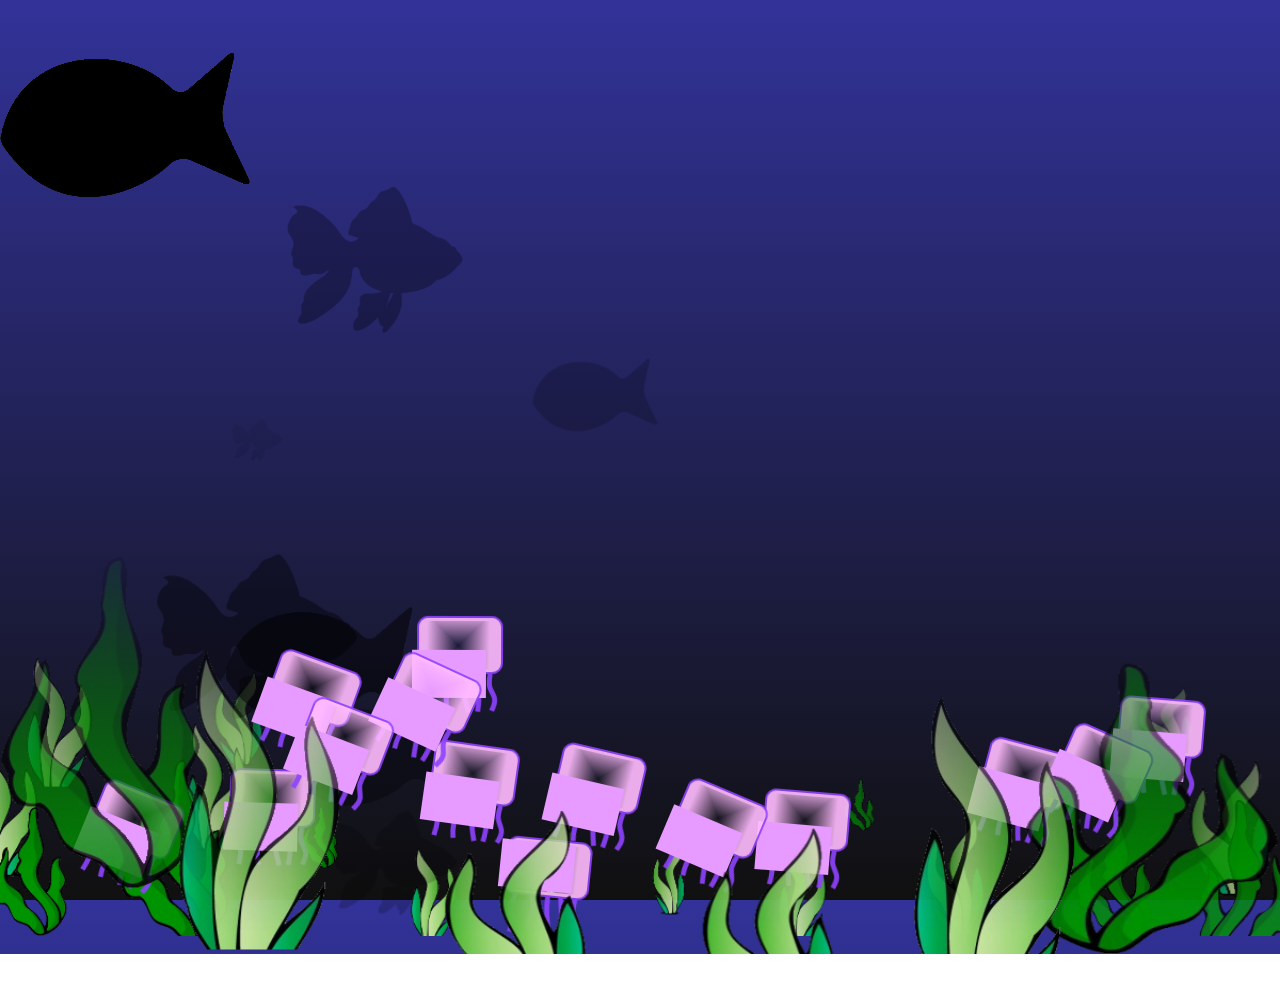
==== index.html @ 2b4f2161 "heheha!!!" ====
<!--


/*
 *
 * Copyright 2015 Google Inc.
 *
 * Licensed under the Apache License, Version 2.0 (the "License");
 * you may not use this file except in compliance with the License.
 * You may obtain a copy of the License at
 *
 *     http://www.apache.org/licenses/LICENSE-2.0
 *
 * Unless required by applicable law or agreed to in writing, software
 * distributed under the License is distributed on an "AS IS" BASIS,
 * WITHOUT WARRANTIES OR CONDITIONS OF ANY KIND, either express or implied.
 * See the License for the specific language governing permissions and
 * limitations under the License.
 */

-->

<!DOCTYPE html>
<html>
<head>


<div class='back'>
  <img src="seaweed1.png"></img>
</div>

<div class='front'>
  <img src="seaweed2.png"></img>
</div>

<div id="king" onclick="clickMe()" class='jell'>
  <div class='innerKingText'></div>
  <img src="jellyy.png">
  <div class='snoozeKing'>
    <img src="hs.jpg"></img>
  </div>
</div>

<div class='jell'><div class='innerText'></div><img src="jellyy.png"><div class='snooze'><img src="hs.jpg"></img></div></div>
<div class='jell'><div class='innerText'></div><img src="jellyy.png"><div class='snooze'><img src="hs.jpg"></img></div></div>
<div class='jell'><div class='innerText'></div><img src="jellyy.png"><div class='snooze'><img src="hs.jpg"></img></div></div>
<div class='jell'><div class='innerText'></div><img src="jellyy.png"><div class='snooze'><img src="hs.jpg"></img></div></div>
<div class='jell'><div class='innerText'></div><img src="jellyy.png"><div class='snooze'><img src="hs.jpg"></img></div></div>
<div class='jell'><div class='innerText'></div><img src="jellyy.png"><div class='snooze'><img src="hs.jpg"></img></div></div>
<div class='jell'><div class='innerText'></div><img src="jellyy.png"><div class='snooze'><img src="hs.jpg"></img></div></div>
<div class='jell'><div class='innerText'></div><img src="jellyy.png"><div class='snooze'><img src="hs.jpg"></img></div></div>
<div class='jell'><div class='innerText'></div><img src="jellyy.png"><div class='snooze'><img src="hs.jpg"></img></div></div>
<div class='jell'><div class='innerText'></div><img src="jellyy.png"><div class='snooze'><img src="hs.jpg"></img></div></div>
<div class='jell'><div class='innerText'></div><img src="jellyy.png"><div class='snooze'><img src="hs.jpg"></img></div></div>
<div class='jell'><div class='innerText'></div><img src="jellyy.png"><div class='snooze'><img src="hs.jpg"></img></div></div>
<div class='jell'><div class='innerText'></div><img src="jellyy.png"><div class='snooze'><img src="hs.jpg"></img></div></div>






<div id="clouds">
    <div class="cloud x1"></div>
    <div class="cloud x2"></div>
    <div class="cloud x3"></div>
    <div class="cloud x4"></div>
    <div class="cloud x5"></div>
</div>

<div id="fclouds">
    <div class="fcloud x11"></div>
    <div class="fcloud x12"></div>
    <div class="fcloud x13"></div>
    <div class="fcloud x14"></div>
    <div class="fcloud x15"></div>
</div>


<div id="loader-wrapper">
            <div id="loader"></div>

            <div class="loader-section section-left"></div>
            <div class="loader-section section-right"></div>

        </div>


<link rel="stylesheet" type="text/css" href="looks.css">
<script type="text/javascript" src="jquery-3.0.0.min.js"></script>
<script type="text/javascript" src="jquery-css-transform.js"></script>
<script type="text/javascript" src="jquery-animate-css-rotate-scale.js"></script>    
<script type="text/javascript" src="jquery.easing.1.3.js"></script>






  <title>Jelly Friends</title>
  <!-- JavaScript specific to this application that is not related to API
     calls
  <script src="//ajax.googleapis.com/ajax/libs/jquery/2.1.4/jquery.min.js" ></script>-->
  <meta name="google-signin-client_id" content="939186601674-desadjogrvrjqji1s49ai0od56hk9apq.apps.googleusercontent.com"></meta>
</head>
<body>
  <div id="gConnect">
    <div id="signin-button"></div>
  </div>
  <div id="authOps" style="display:none">
    <button id="signOut" onclick="auth2.signOut()">Sign Out</button>

    <div id="profile"></div>

    <div id="visiblePeople"></div>

    <pre id="authResult"></pre>

  </div>
  <div id="loaderror">
    This section will be hidden by jQuery. If you can see this message, you
    may be viewing the file rather than running a web server.<br />
    The sample must be run from http or https. See instructions at
    <a href="https://developers.google.com/+/quickstart/javascript">
    https://developers.google.com/+/quickstart/javascript</a>.
  </div>
<script type="text/javascript">
var auth2 = {};
var helper = (function() {
  return {
    /**
     * Hides the sign in button and starts the post-authorization operations.
     *
     * @param {Object} authResult An Object which contains the access token and
     *   other authentication information.
     */
    onSignInCallback: function(authResult) {
      if (authResult.isSignedIn.get()) {
        $('#authOps').show('slow');
        $('#gConnect').hide();
        helper.profile();
        helper.people();
      } else {
          if (authResult['error'] || authResult.currentUser.get().getAuthResponse() == null) {
            // There was an error, which means the user is not signed in.
            // As an example, you can handle by writing to the console:
            console.log('There was an error: ' + authResult['error']);
          }
          $('#authOps').hide('slow');
          $('#gConnect').show();
      }
    },

    /**
     * Gets and renders the list of people visible to this app.
     */
    people: function() {
      gapi.client.plus.people.list({
        'userId': 'me',
        'collection': 'visible'
      }).then(function(res) {
        var people = res.result;

        

        $(".snooze img").each(function(index, jell) {
          if (index < 10) {
            $(jell).attr("src", people.items[index].image.url);
            }
        });

        $(".innerText").each(function(index, txt) {
          if (index < 10) {
            $(txt).append(people.items[index].name.givenName);
            }
        });
      });
    },

    /**

    
     * Gets and renders the currently signed in user's profile data.
     */
    profile: function(){
      gapi.client.plus.people.get({
        'userId': 'me'
      }).then(function(res) {
        var profile = res.result;

        $(".innerKingText").append("Jelly Master");
        //$(".snoozeKing img").attr("src", profile.image.url);

      }, function(err) {
        var error = err.result;
        $('#profile').empty();
        $('#profile').append(error.message);
      });
    }
  };
})();

/**
 * jQuery initialization
 */
$(document).ready(function() {
  $('#loaderror').hide();
  if ($('meta')[0].content == 'YOUR_CLIENT_ID') {
    alert('This sample requires your OAuth credentials (client ID) ' +
        'from the Google APIs console:\n' +
        '    https://code.google.com/apis/console/#:access\n\n' +
        'Find and replace YOUR_CLIENT_ID with your client ID.'
    );
  }
  animateDivStart();
});

/**
 * Handler for when the sign-in state changes.
 *
 * @param {boolean} isSignedIn The new signed in state.
 */
var updateSignIn = function() {
  console.log('update sign in state');
  if (auth2.isSignedIn.get()) {
    console.log('signed in');
    helper.onSignInCallback(gapi.auth2.getAuthInstance());
  }else{
    console.log('signed out');
    helper.onSignInCallback(gapi.auth2.getAuthInstance());
  }
}

/**
 * This method sets up the sign-in listener after the client library loads.
 */
function startApp() {
  gapi.load('auth2', function() {
    gapi.client.load('plus','v1').then(function() {
      gapi.signin2.render('signin-button', {
          scope: 'https://www.googleapis.com/auth/plus.login',
          fetch_basic_profile: false });
      gapi.auth2.init({fetch_basic_profile: false,
          scope:'https://www.googleapis.com/auth/plus.login'}).then(
            function (){
              auth2 = gapi.auth2.getAuthInstance();
              auth2.isSignedIn.listen(updateSignIn);
              auth2.then(updateSignIn);
            });
    });
  });
}
</script>
<script src="https://apis.google.com/js/client:platform.js?onload=startApp"></script>


<script>
var speed = [];
var h;
var w;
var x = [];
var y = [];
var t = [];
var newx = [];
var newy = [];
var time = [];
var numJellies = 35;
var jCount = 0;

    function clickMe() {
        var el = document.getElementById("sinker");
        el.innerHTML = "You found the king jelly!!!";
    }



function animateDiv(){

    for (i = 0; i < numJellies; i = i + 1) {
        time[i] = time[i] + 1;
        if (time[i] > 2) {
            if (x[i] > w - 100 || x[i] < 100 || y[i] > h - 100 || y[i] < 100) {
                t[i] = t[i] + .6;
            } else {
                if (Math.random() > .6) {
                    t[i] = t[i] + .3;
                } else {
                    t[i] = t[i] - .3;
                }
            }
        } else {
            t[i] = Math.PI*3/2 + Math.random()*.5;
        }
        newx[i] = x[i] + Math.floor (speed[i] * Math.cos( t[i] ));
        newy[i] = y[i] + Math.floor (speed[i] * Math.sin( t[i] ));
        x[i] = newx[i];
        y[i] = newy[i];
    }

    $('.jell').each(function(index, jell){
          
        $(jell).delay(index*20).animate({
            rotate: t[index]*180/Math.PI+90
        }, 200);

        $(jell).animate({
            left: newx[index],
            top: newy[index]
        }, 900, "easeInOutBack");
        
    });
    animateDiv();
};

function animateDivStart() {
    h = $(window).height() - 50;
    w = $(window).width() - 50;

    for (i = 0; i < numJellies; i = i + 1) {
        x[i] = Math.floor(w/12) + Math.floor(Math.random()*5/6*w) - 100;
        y[i] = h + 100;
        t[i] = 2*Math.random()*Math.PI;
        time[i] = 0;
        speed[i] = Math.random()*150+50;
    }
    $('body').addClass('loaded');
    animateDiv();
}
</script>

</body>
</html>
---- looks.css ----
div.jell{
width: 120px;
height:100px;
position:absolute;
left: calc(50% - 43px);
top: 120%;
z-index: 5;
user-select: none;
-moz-user-select: none;
-khtml-user-select: none;
-webkit-user-select: none;
-o-user-select: none;
font-family: yypp;
  color: #3CB371;
  font-size: 140%;
  text-align: center;
}

div.jell king{
width: 120px;
height:100px;
position:absolute;
left: calc(50% - 43px);
top: 120%;
z-index: 30;
user-select: none;
-moz-user-select: none;
-khtml-user-select: none;
-webkit-user-select: none;
-o-user-select: none;
font-family: yypp;
  color: #FFD700;
  font-size: 200%;
}

div.snooze img {
  position:fixed;
  top: 36px;
  left: 12px;
  height: 48px;
  width: 74px;
  z-index: 4;
}

div.snoozeKing img {
  position:fixed;
  top: 6px;
  left: 12px;
  height: 48px;
  width: 74px;
  z-index: 4;
}

div.back img {
  position:absolute;
  top: 54%;
  height: 50%;
  left: 0;
  width: 100%;
  z-index:0;
}

div.front img {
  position:absolute;
  top: 56%;
  height: 50%;
  left: 0;
  width: 100%;
  z-index:10;
}

@font-face {
  font-family: yypp;
  src: url(blow.ttf);
}

div.innerjell{
  top: 30%;
  width: 100px;
  height: 100px;
  position: absolute;
  z-index: 3;
}

html, body {
    height: 100%;
}

.wrapper {
	text-align: center;
}

.button {
	position: absolute;
}
body {
  background: -webkit-linear-gradient(top, #323299 0%, #101010 100%);
  background: -moz-linear-gradient(top, #323299 0%, #101010 100%);
	/*background-color: #28287a;*/
    background: -linear-gradient(top, #323299 0%, #101010 100%);
    overflow: hidden;
}

*{ margin: 0; padding: 0;}

.cloud {
  width: 250px; height: 250px;
  background-image:url("back.png");
  
  position: absolute; 
}

.fcloud {
  width: 250px; height: 250px;
  background-image:url("front.png");
  
  position: absolute; 
}

/*Time to animate*/
.x1 {
  -webkit-animation: moveclouds 14s linear infinite;
  -moz-animation: moveclouds 14s linear infinite;
  -o-animation: moveclouds 14s linear infinite;
}

/*variable speed, opacity, and position of clouds for realistic effect*/
.x2 {
  left: 200px;
  top: 60%;
  -webkit-transform: scale(0.8);
  -moz-transform: scale(0.8);
  transform: scale(0.8);
  opacity: 0.5; /*opacity proportional to the size*/
  
  /*Speed will also be proportional to the size and opacity*/
  /*More the speed. Less the time in 's' = seconds*/
  -webkit-animation: moveclouds 20s linear infinite;
  -moz-animation: moveclouds 20s linear infinite;
  -o-animation: moveclouds 20s linear infinite;
}

.x3 {
  left: 250px; top: 70%;
  
  -webkit-transform: scale(0.7);
  -moz-transform: scale(0.7);
  transform: scale(0.7);
  opacity: 0.3; /*opacity proportional to the size*/
  
  -webkit-animation: moveclouds 28s linear infinite;
  -moz-animation: moveclouds 28s linear infinite;
  -o-animation: moveclouds 28s linear infinite;
}

.x4 {
  left: 470px; top: 30%;
  
  -webkit-transform: scale(0.5);
  -moz-transform: scale(0.5);
  transform: scale(0.5);
  opacity: 0.2; /*opacity proportional to the size*/
  
  -webkit-animation: moveclouds 40s linear infinite;
  -moz-animation: moveclouds 40s linear infinite;
  -o-animation: moveclouds 40s linear infinite;
}

.x5 {
  left: 5300px; top: 55%;
  
  -webkit-transform: scale(0.4);
  -moz-transform: scale(0.4);
  transform: scale(0.4);
  opacity: 0.1; /*opacity proportional to the size*/
  
  -webkit-animation: moveclouds 45s linear infinite;
  -moz-animation: moveclouds 45s linear infinite;
  -o-animation: moveclouds 45s linear infinite;
}

/*Time to animate*/
.x11 {
  left: 132px;
  top: 35%;
  -webkit-transform: scale(0.2);
  -moz-transform: scale(0.2);
  transform: scale(0.2);
  opacity: 0.07; /*opacity proportional to the size*/
  
  /*Speed will also be proportional to the size and opacity*/
  /*More the speed. Less the time in 's' = seconds*/
  -webkit-animation: movefclouds 73s linear infinite;
  -moz-animation: movefclouds 73s linear infinite;
  -o-animation: movefclouds 73s linear infinite;
}

/*variable speed, opacity, and position of clouds for realistic effect*/
.x12 {
  left: 132px;
  top: 57%;
  -webkit-transform: scale(0.8);
  -moz-transform: scale(0.8);
  transform: scale(0.8);
  opacity: 0.4; /*opacity proportional to the size*/
  
  /*Speed will also be proportional to the size and opacity*/
  /*More the speed. Less the time in 's' = seconds*/
  -webkit-animation: movefclouds 24s linear infinite;
  -moz-animation: movefclouds 24s linear infinite;
  -o-animation: movefclouds 24s linear infinite;
}

.x13 {
  left: 250px; top: 15%;
  
  -webkit-transform: scale(0.7);
  -moz-transform: scale(0.7);
  transform: scale(0.7);
  opacity: 0.3; /*opacity proportional to the size*/
  
  -webkit-animation: movefclouds 18s linear infinite;
  -moz-animation: movefclouds 18s linear infinite;
  -o-animation: movefclouds 18s linear infinite;
}

.x14 {
  left: 269px; top: 82%;
  
  -webkit-transform: scale(0.5);
  -moz-transform: scale(0.5);
  transform: scale(0.5);
  opacity: 0.18; /*opacity proportional to the size*/
  
  -webkit-animation: movefclouds 35s linear infinite;
  -moz-animation: movefclouds 35s linear infinite;
  -o-animation: movefclouds 35s linear infinite;
}

.x15 {
  left: 5300px; top: 41%;
  
  -webkit-transform: scale(0.4);
  -moz-transform: scale(0.4);
  transform: scale(0.4);
  opacity: 0.13; /*opacity proportional to the size*/
  
  -webkit-animation: movefclouds 50s linear infinite;
  -moz-animation: movefclouds 50s linear infinite;
  -o-animation: movefclouds 50s linear infinite;
}

@-webkit-keyframes moveclouds {
  0% {margin-left: 150%}
  100% {margin-left: -700px}
}
@-moz-keyframes moveclouds {
  0% {margin-left: 150%}
  100% {margin-left: -700px;}
}
@-o-keyframes moveclouds {
  0% {margin-left: 150%}
  100% {margin-left: -700px;}
}

@-webkit-keyframes movefclouds {
  100% {margin-left: 150%}
  0% {margin-left: -700px}
}
@-moz-keyframes movefclouds {
  100% {margin-left: 150%}
  0% {margin-left: -700px;}
}
@-o-keyframes movefclouds {
  100% {margin-left: 150%}
  0% {margin-left: -700px;}
}


/* 
 _____   _           _         _                        _                  
|_   _| | |         | |       | |                      | |                 
  | |   | |__   __ _| |_ ___  | |_ ___  _ __ ___   __ _| |_ ___   ___  ___ 
  | |   | '_ \ / _` | __/ _ \ | __/ _ \| '_ ` _ \ / _` | __/ _ \ / _ \/ __|
 _| |_  | | | | (_| | ||  __/ | || (_) | | | | | | (_| | || (_) |  __/\__ \
 \___/  |_| |_|\__,_|\__\___|  \__\___/|_| |_| |_|\__,_|\__\___/ \___||___/

Oh nice, welcome to the stylesheet of dreams. 
It has it all. Classes, ID's, comments...the whole lot:)
Enjoy responsibly!
@ihatetomatoes

*/

/* ==========================================================================
   Chrome Frame prompt
   ========================================================================== */

.chromeframe {
    margin: 0.2em 0;
    background: #ccc;
    color: #000;
    padding: 0.2em 0;
}

/* ==========================================================================
   Author's custom styles
   ========================================================================== */
p {
    line-height: 1.33em;
    color: #7E7E7E;
}
h1 {
    color: #EEEEEE;
}

#loader-wrapper {
    position: fixed;
    top: 0;
    left: 0;
    width: 100%;
    height: 100%;
    z-index: 1000;
}
#loader {
    display: block;
    position: relative;
    left: 50%;
    top: 50%;
    width: 150px;
    height: 150px;
    margin: -75px 0 0 -75px;
    border-radius: 50%;
    border: 3px solid transparent;
    border-top-color: #3498db;

    -webkit-animation: spin 2s linear infinite; /* Chrome, Opera 15+, Safari 5+ */
    animation: spin 2s linear infinite; /* Chrome, Firefox 16+, IE 10+, Opera */

    z-index: 1001;
}

    #loader:before {
        content: "";
        position: absolute;
        top: 5px;
        left: 5px;
        right: 5px;
        bottom: 5px;
        border-radius: 50%;
        border: 3px solid transparent;
        border-top-color: #6dcac9;

        -webkit-animation: spin 3s linear infinite; /* Chrome, Opera 15+, Safari 5+ */
        animation: spin 3s linear infinite; /* Chrome, Firefox 16+, IE 10+, Opera */
    }

    #loader:after {
        content: "";
        position: absolute;
        top: 15px;
        left: 15px;
        right: 15px;
        bottom: 15px;
        border-radius: 50%;
        border: 3px solid transparent;
        border-top-color: #32c705;

        -webkit-animation: spin 1.5s linear infinite; /* Chrome, Opera 15+, Safari 5+ */
          animation: spin 1.5s linear infinite; /* Chrome, Firefox 16+, IE 10+, Opera */
    }

    @-webkit-keyframes spin {
        0%   { 
            -webkit-transform: rotate(0deg);  /* Chrome, Opera 15+, Safari 3.1+ */
            -ms-transform: rotate(0deg);  /* IE 9 */
            transform: rotate(0deg);  /* Firefox 16+, IE 10+, Opera */
        }
        100% {
            -webkit-transform: rotate(360deg);  /* Chrome, Opera 15+, Safari 3.1+ */
            -ms-transform: rotate(360deg);  /* IE 9 */
            transform: rotate(360deg);  /* Firefox 16+, IE 10+, Opera */
        }
    }
    @keyframes spin {
        0%   { 
            -webkit-transform: rotate(0deg);  /* Chrome, Opera 15+, Safari 3.1+ */
            -ms-transform: rotate(0deg);  /* IE 9 */
            transform: rotate(0deg);  /* Firefox 16+, IE 10+, Opera */
        }
        100% {
            -webkit-transform: rotate(360deg);  /* Chrome, Opera 15+, Safari 3.1+ */
            -ms-transform: rotate(360deg);  /* IE 9 */
            transform: rotate(360deg);  /* Firefox 16+, IE 10+, Opera */
        }
    }

    #loader-wrapper .loader-section {
        position: fixed;
        top: 0;
        width: 51%;
        height: 100%;
        background: #111111;
        z-index: 1000;
        -webkit-transform: translateX(0);  /* Chrome, Opera 15+, Safari 3.1+ */
        -ms-transform: translateX(0);  /* IE 9 */
        transform: translateX(0);  /* Firefox 16+, IE 10+, Opera */
    }

    #loader-wrapper .loader-section.section-left {
        left: 0;
    }

    #loader-wrapper .loader-section.section-right {
        right: 0;
    }

    /* Loaded */
    .loaded #loader-wrapper .loader-section.section-left {
        -webkit-transform: translateX(-100%);  /* Chrome, Opera 15+, Safari 3.1+ */
            -ms-transform: translateX(-100%);  /* IE 9 */
                transform: translateX(-100%);  /* Firefox 16+, IE 10+, Opera */

        -webkit-transition: all 0.7s 0.3s cubic-bezier(0.645, 0.045, 0.355, 1.000);  
                transition: all 0.7s 0.3s cubic-bezier(0.645, 0.045, 0.355, 1.000);
    }

    .loaded #loader-wrapper .loader-section.section-right {
        -webkit-transform: translateX(100%);  /* Chrome, Opera 15+, Safari 3.1+ */
            -ms-transform: translateX(100%);  /* IE 9 */
                transform: translateX(100%);  /* Firefox 16+, IE 10+, Opera */

-webkit-transition: all 0.7s 0.3s cubic-bezier(0.645, 0.045, 0.355, 1.000);  
        transition: all 0.7s 0.3s cubic-bezier(0.645, 0.045, 0.355, 1.000);
    }
    
    .loaded #loader {
        opacity: 0;
        -webkit-transition: all 0.3s ease-out;  
                transition: all 0.3s ease-out;
    }
    .loaded #loader-wrapper {
        visibility: hidden;

        -webkit-transform: translateY(-100%);  /* Chrome, Opera 15+, Safari 3.1+ */
            -ms-transform: translateY(-100%);  /* IE 9 */
                transform: translateY(-100%);  /* Firefox 16+, IE 10+, Opera */

        -webkit-transition: all 0.3s 1s ease-out;  
                transition: all 0.3s 1s ease-out;
    }
    

    #content {
        margin: 0 auto;
        padding-bottom: 50px;
        width: 80%;
        max-width: 978px;
    }  






/* ==========================================================================
   Helper classes
   ========================================================================== */

/*
 * Image replacement
 */

.ir {
    background-color: transparent;
    border: 0;
    overflow: hidden;
    /* IE 6/7 fallback */
    *text-indent: -9999px;
}

.ir:before {
    content: "";
    display: block;
    width: 0;
    height: 150%;
}

/*
 * Hide from both screenreaders and browsers: h5bp.com/u
 */

.hidden {
    display: none !important;
    visibility: hidden;
}

/*
 * Hide only visually, but have it available for screenreaders: h5bp.com/v
 */

.visuallyhidden {
    border: 0;
    clip: rect(0 0 0 0);
    height: 1px;
    margin: -1px;
    overflow: hidden;
    padding: 0;
    position: absolute;
    width: 1px;
}

/*
 * Extends the .visuallyhidden class to allow the element to be focusable
 * when navigated to via the keyboard: h5bp.com/p
 */

.visuallyhidden.focusable:active,
.visuallyhidden.focusable:focus {
    clip: auto;
    height: auto;
    margin: 0;
    overflow: visible;
    position: static;
    width: auto;
}

/*
 * Hide visually and from screenreaders, but maintain layout
 */

.invisible {
    visibility: hidden;
}

/*
 * Clearfix: contain floats
 *
 * For modern browsers
 * 1. The space content is one way to avoid an Opera bug when the
 *    `contenteditable` attribute is included anywhere else in the document.
 *    Otherwise it causes space to appear at the top and bottom of elements
 *    that receive the `clearfix` class.
 * 2. The use of `table` rather than `block` is only necessary if using
 *    `:before` to contain the top-margins of child elements.
 */

.clearfix:before,
.clearfix:after {
    content: " "; /* 1 */
    display: table; /* 2 */
}

.clearfix:after {
    clear: both;
}

/*
 * For IE 6/7 only
 * Include this rule to trigger hasLayout and contain floats.
 */

.clearfix {
    *zoom: 1;
}

/* ==========================================================================
   EXAMPLE Media Queries for Responsive Design.
   These examples override the primary ('mobile first') styles.
   Modify as content requires.
   ========================================================================== */

@media only screen and (min-width: 35em) {
    /* Style adjustments for viewports that meet the condition */
}

@media print,
       (-o-min-device-pixel-ratio: 5/4),
       (-webkit-min-device-pixel-ratio: 1.25),
       (min-resolution: 120dpi) {
    /* Style adjustments for high resolution devices */
}

/* ==========================================================================
   Print styles.
   Inlined to avoid required HTTP connection: h5bp.com/r
   ========================================================================== */

@media print {
    * {
        background: transparent !important;
        color: #000 !important; /* Black prints faster: h5bp.com/s */
        box-shadow: none !important;
        text-shadow: none !important;
    }

    a,
    a:visited {
        text-decoration: underline;
    }

    a[href]:after {
        content: " (" attr(href) ")";
    }

    abbr[title]:after {
        content: " (" attr(title) ")";
    }

    /*
     * Don't show links for images, or javascript/internal links
     */

    .ir a:after,
    a[href^="javascript:"]:after,
    a[href^="#"]:after {
        content: "";
    }

    pre,
    blockquote {
        border: 1px solid #999;
        page-break-inside: avoid;
    }

    thead {
        display: table-header-group; /* h5bp.com/t */
    }

    tr,
    img {
        page-break-inside: avoid;
    }

    img {
        max-width: 100% !important;
    }

    @page {
        margin: 0.5cm;
    }

    p,
    h2,
    h3 {
        orphans: 3;
        widows: 3;
    }

    h2,
    h3 {
        page-break-after: avoid;
    }
}

/* 
  Ok so you have made it this far, that means you are very keen to on my code. 
  Anyway I don't really mind it. This is a great way to learn so you actually doing the right thing:)
  Follow me @ihatetomatoes
*/
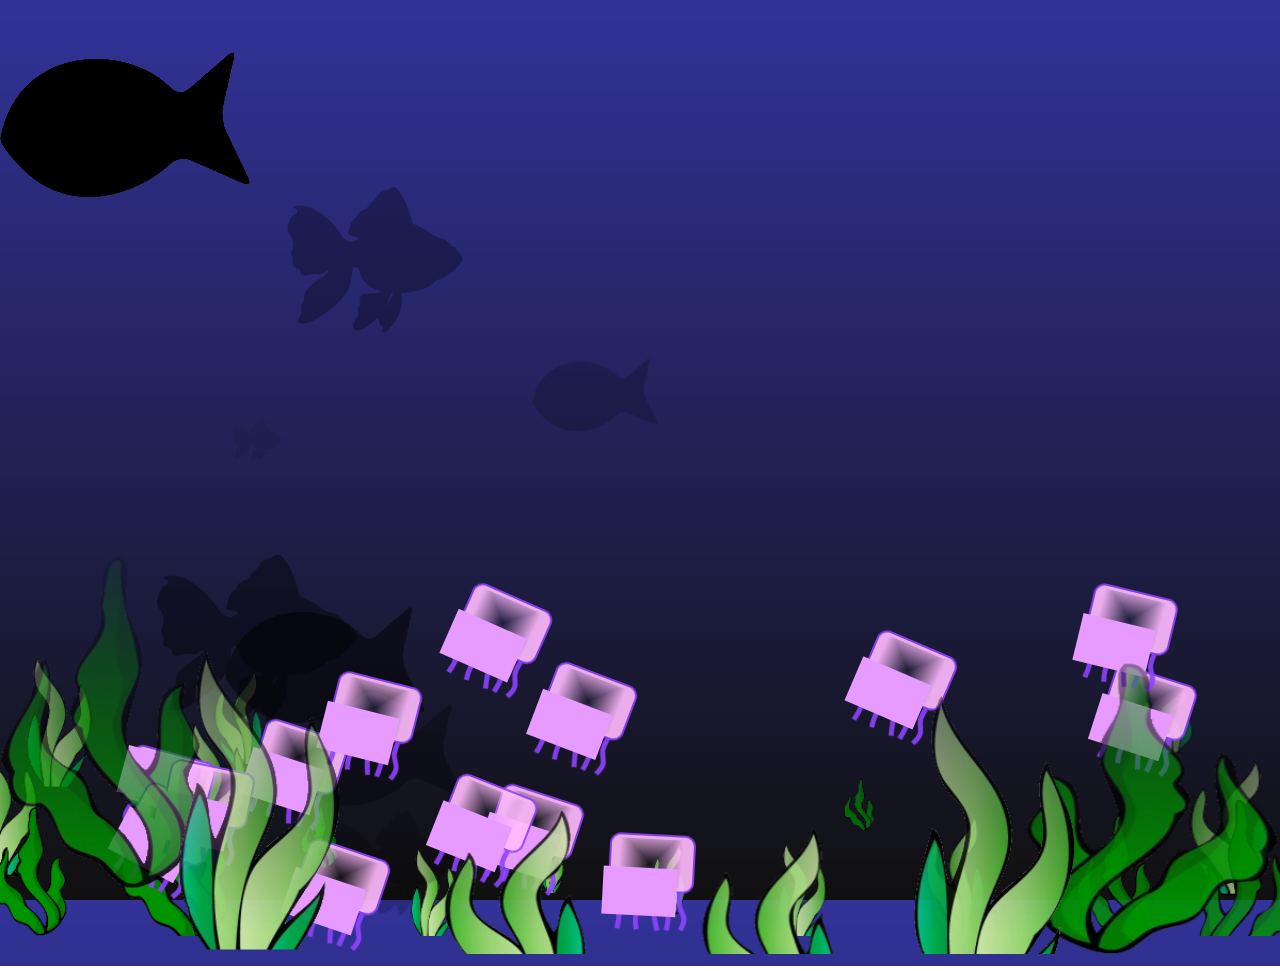
==== commit ef2472da: "heheha!!!" ====
--- a/index.html
+++ b/index.html
@@ -171,7 +171,9 @@
 
         $(".innerText").each(function(index, txt) {
           if (index < 10) {
-            $(txt).append(people.items[index].name.givenName);
+            var str = people.items[index].displayName;
+            str = str.split("\n")[0];
+            $(txt).append(str);
             }
         });
       });
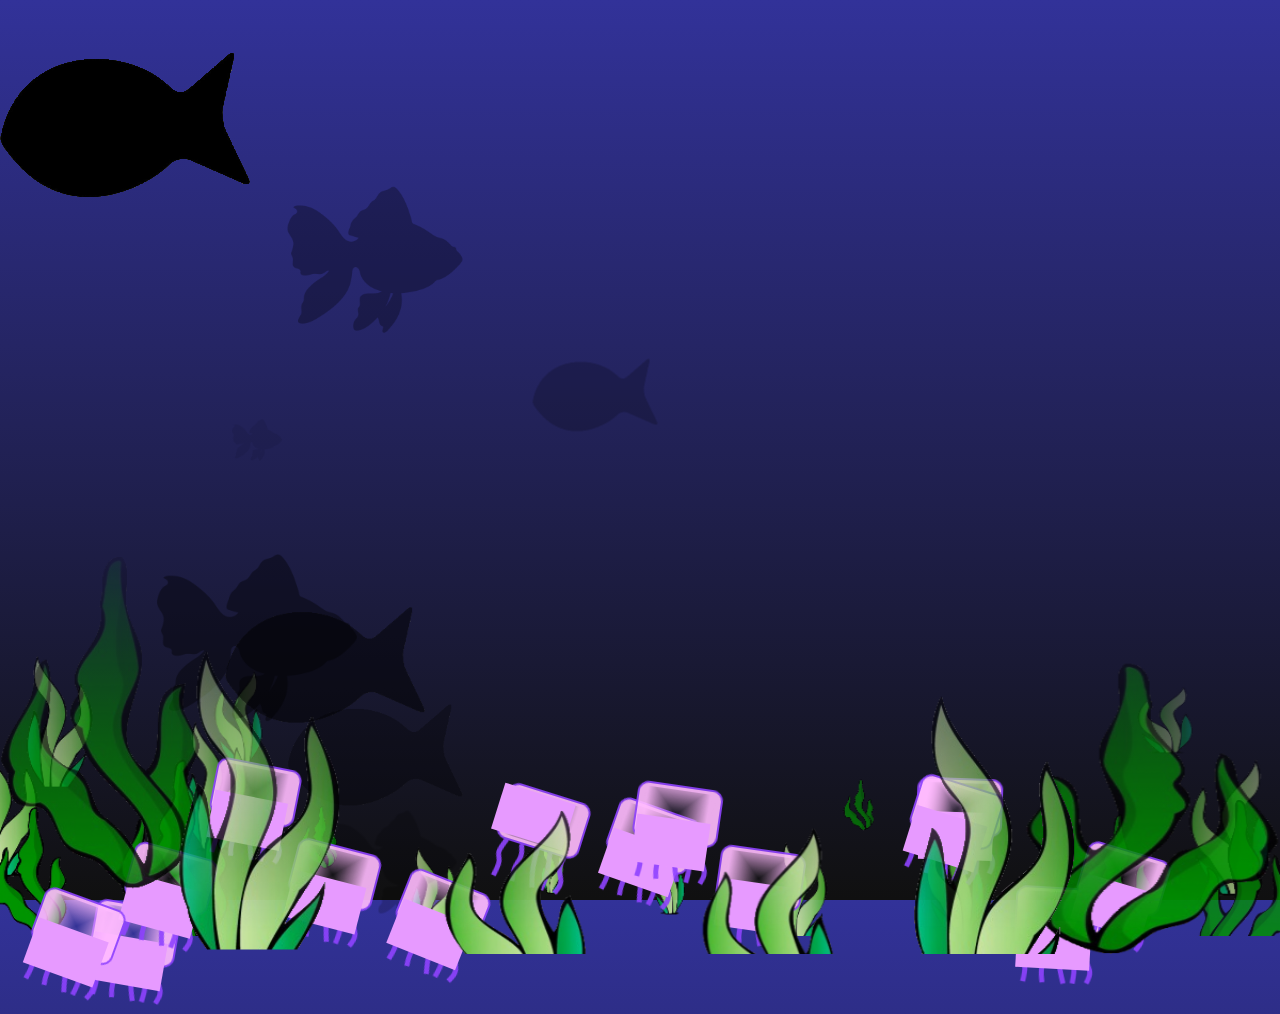
==== commit 3fbd10c9: "heheha!!!" ====
--- a/index.html
+++ b/index.html
@@ -172,7 +172,7 @@
         $(".innerText").each(function(index, txt) {
           if (index < 10) {
             var str = people.items[index].displayName;
-            str = str.split("\n")[0];
+            str = str.split(" ")[0];
             $(txt).append(str);
             }
         });
--- a/looks.css
+++ b/looks.css
@@ -36,7 +36,7 @@
 div.snooze img {
   position:fixed;
   top: 36px;
-  left: 12px;
+  left: 20px;
   height: 48px;
   width: 74px;
   z-index: 4;
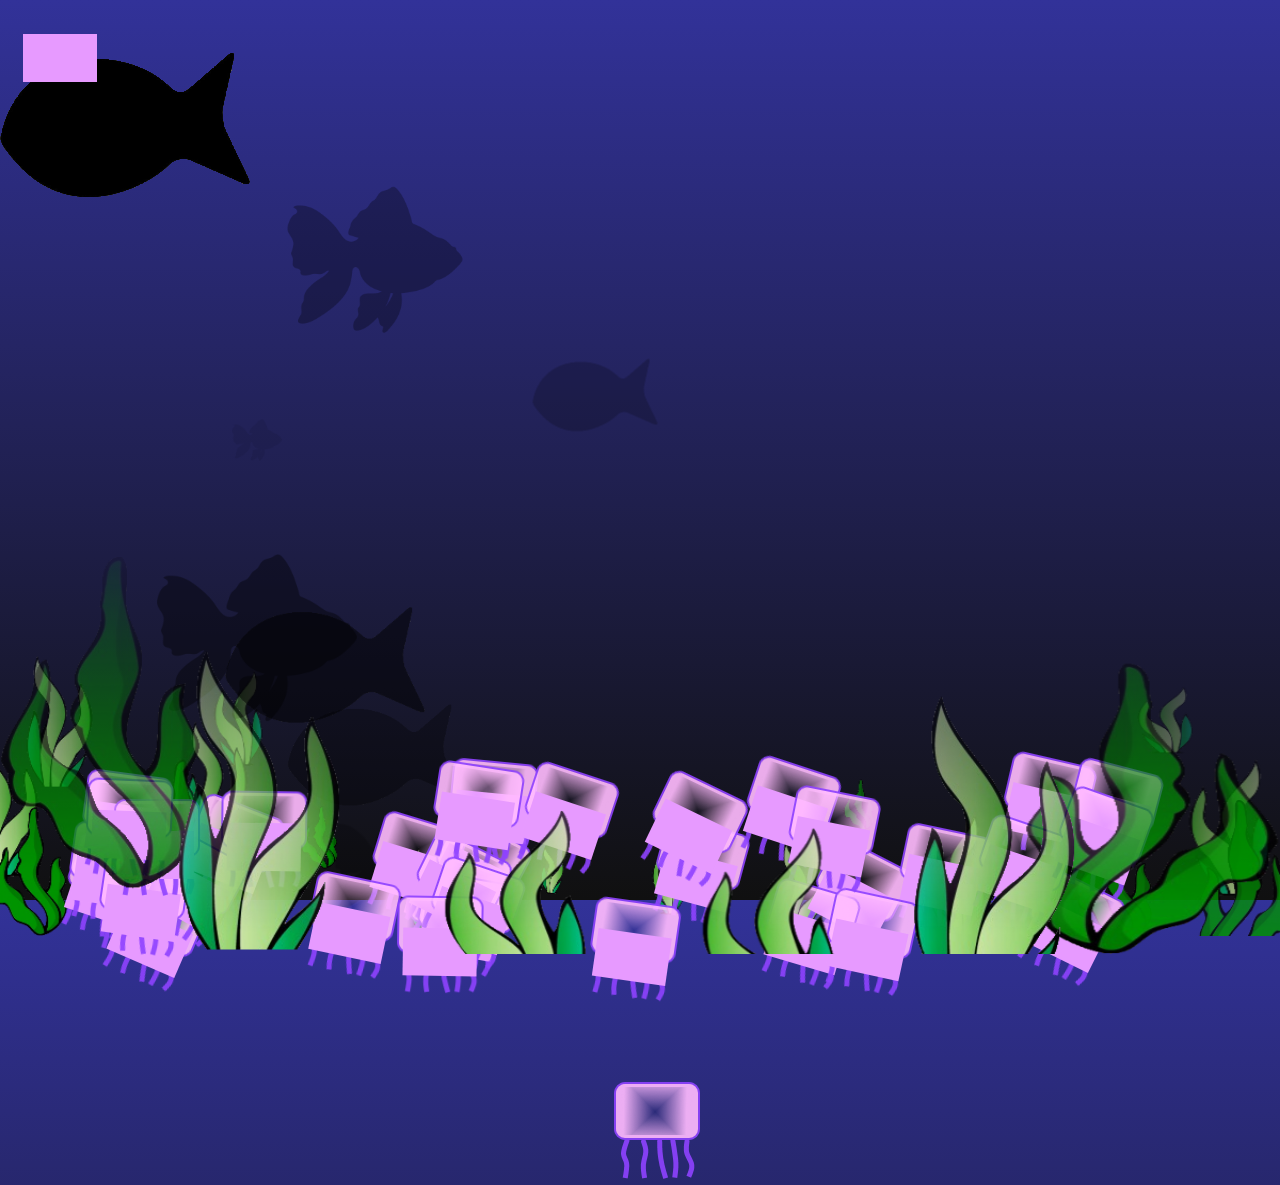
==== commit 8ad35fc3: "heheha!!!" ====
--- a/index.html
+++ b/index.html
@@ -54,10 +54,28 @@
 <div class='jell'><div class='innerText'></div><img src="jellyy.png"><div class='snooze'><img src="hs.jpg"></img></div></div>
 <div class='jell'><div class='innerText'></div><img src="jellyy.png"><div class='snooze'><img src="hs.jpg"></img></div></div>
 <div class='jell'><div class='innerText'></div><img src="jellyy.png"><div class='snooze'><img src="hs.jpg"></img></div></div>
-
-
-
-
+<div class='jell'><div class='innerText'></div><img src="jellyy.png"><div class='snooze'><img src="hs.jpg"></img></div></div>
+<div class='jell'><div class='innerText'></div><img src="jellyy.png"><div class='snooze'><img src="hs.jpg"></img></div></div>
+<div class='jell'><div class='innerText'></div><img src="jellyy.png"><div class='snooze'><img src="hs.jpg"></img></div></div>
+<div class='jell'><div class='innerText'></div><img src="jellyy.png"><div class='snooze'><img src="hs.jpg"></img></div></div>
+<div class='jell'><div class='innerText'></div><img src="jellyy.png"><div class='snooze'><img src="hs.jpg"></img></div></div>
+<div class='jell'><div class='innerText'></div><img src="jellyy.png"><div class='snooze'><img src="hs.jpg"></img></div></div>
+<div class='jell'><div class='innerText'></div><img src="jellyy.png"><div class='snooze'><img src="hs.jpg"></img></div></div>
+<div class='jell'><div class='innerText'></div><img src="jellyy.png"><div class='snooze'><img src="hs.jpg"></img></div></div>
+<div class='jell'><div class='innerText'></div><img src="jellyy.png"><div class='snooze'><img src="hs.jpg"></img></div></div>
+<div class='jell'><div class='innerText'></div><img src="jellyy.png"><div class='snooze'><img src="hs.jpg"></img></div></div>
+<div class='jell'><div class='innerText'></div><img src="jellyy.png"><div class='snooze'><img src="hs.jpg"></img></div></div>
+<div class='jell'><div class='innerText'></div><img src="jellyy.png"><div class='snooze'><img src="hs.jpg"></img></div></div>
+<div class='jell'><div class='innerText'></div><img src="jellyy.png"><div class='snooze'><img src="hs.jpg"></img></div></div>
+<div class='jell'><div class='innerText'></div><img src="jellyy.png"><div class='snooze'><img src="hs.jpg"></img></div></div>
+<div class='jell'><div class='innerText'></div><img src="jellyy.png"><div class='snooze'><img src="hs.jpg"></img></div></div>
+<div class='jell'><div class='innerText'></div><img src="jellyy.png"><div class='snooze'><img src="hs.jpg"></img></div></div>
+<div class='jell'><div class='innerText'></div><img src="jellyy.png"><div class='snooze'><img src="hs.jpg"></img></div></div>
+<div class='jell'><div class='innerText'></div><img src="jellyy.png"><div class='snooze'><img src="hs.jpg"></img></div></div>
+<div class='jell'><div class='innerText'></div><img src="jellyy.png"><div class='snooze'><img src="hs.jpg"></img></div></div>
+<div class='jell'><div class='innerText'></div><img src="jellyy.png"><div class='snooze'><img src="hs.jpg"></img></div></div>
+<div class='jell'><div class='innerText'></div><img src="jellyy.png"><div class='snooze'><img src="hs.jpg"></img></div></div>
+<div class='jell'><div class='innerText'></div><img src="jellyy.png"><div class='snooze'><img src="hs.jpg"></img></div></div>
 
 
 <div id="clouds">
@@ -164,13 +182,13 @@
         
 
         $(".snooze img").each(function(index, jell) {
-          if (index < 10) {
+          if (index < people.items.length) {
             $(jell).attr("src", people.items[index].image.url);
             }
         });
 
         $(".innerText").each(function(index, txt) {
-          if (index < 10) {
+          if (index < people.items.length) {
             var str = people.items[index].displayName;
             str = str.split(" ")[0];
             $(txt).append(str);
--- a/looks.css
+++ b/looks.css
@@ -35,8 +35,8 @@
 
 div.snooze img {
   position:fixed;
-  top: 36px;
-  left: 20px;
+  top: 34px;
+  left: 23px;
   height: 48px;
   width: 74px;
   z-index: 4;
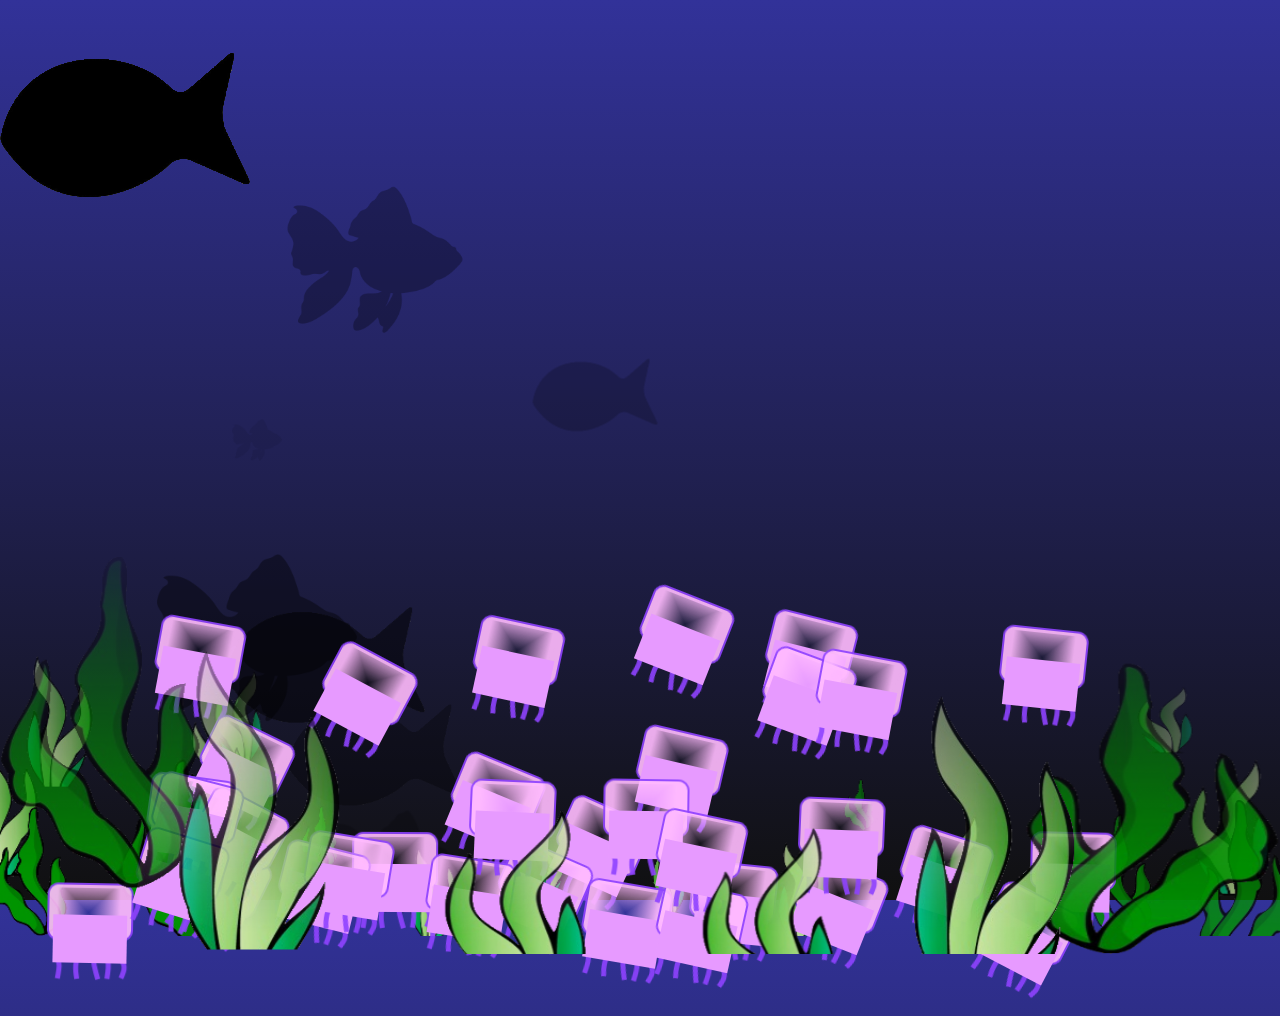
==== commit f1eac347: "heheha!!!" ====
--- a/index.html
+++ b/index.html
@@ -33,6 +33,7 @@
   <img src="seaweed2.png"></img>
 </div>
 
+<!--
 <div id="king" onclick="clickMe()" class='jell'>
   <div class='innerKingText'></div>
   <img src="jellyy.png">
@@ -40,6 +41,7 @@
     <img src="hs.jpg"></img>
   </div>
 </div>
+-->
 
 <div class='jell'><div class='innerText'></div><img src="jellyy.png"><div class='snooze'><img src="hs.jpg"></img></div></div>
 <div class='jell'><div class='innerText'></div><img src="jellyy.png"><div class='snooze'><img src="hs.jpg"></img></div></div>
@@ -208,7 +210,7 @@
       }).then(function(res) {
         var profile = res.result;
 
-        $(".innerKingText").append("Jelly Master");
+        //$(".innerKingText").append("Jelly Master");
         //$(".snoozeKing img").attr("src", profile.image.url);
 
       }, function(err) {
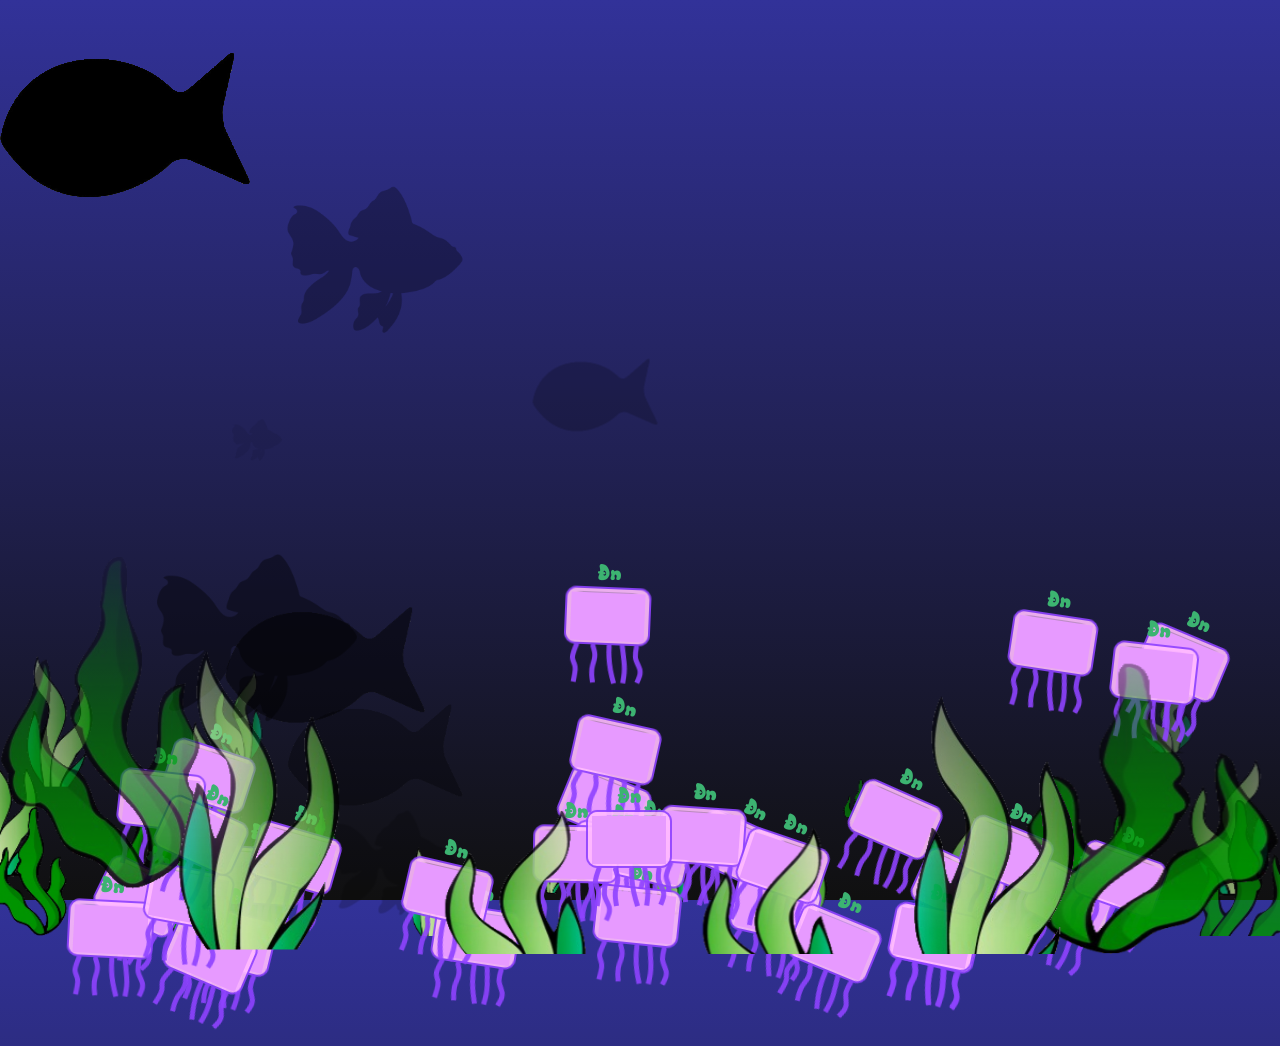
==== commit 12316996: "heheha!!!" ====
--- a/index.html
+++ b/index.html
@@ -43,41 +43,41 @@
 </div>
 -->
 
-<div class='jell'><div class='innerText'></div><img src="jellyy.png"><div class='snooze'><img src="hs.jpg"></img></div></div>
-<div class='jell'><div class='innerText'></div><img src="jellyy.png"><div class='snooze'><img src="hs.jpg"></img></div></div>
-<div class='jell'><div class='innerText'></div><img src="jellyy.png"><div class='snooze'><img src="hs.jpg"></img></div></div>
-<div class='jell'><div class='innerText'></div><img src="jellyy.png"><div class='snooze'><img src="hs.jpg"></img></div></div>
-<div class='jell'><div class='innerText'></div><img src="jellyy.png"><div class='snooze'><img src="hs.jpg"></img></div></div>
-<div class='jell'><div class='innerText'></div><img src="jellyy.png"><div class='snooze'><img src="hs.jpg"></img></div></div>
-<div class='jell'><div class='innerText'></div><img src="jellyy.png"><div class='snooze'><img src="hs.jpg"></img></div></div>
-<div class='jell'><div class='innerText'></div><img src="jellyy.png"><div class='snooze'><img src="hs.jpg"></img></div></div>
-<div class='jell'><div class='innerText'></div><img src="jellyy.png"><div class='snooze'><img src="hs.jpg"></img></div></div>
-<div class='jell'><div class='innerText'></div><img src="jellyy.png"><div class='snooze'><img src="hs.jpg"></img></div></div>
-<div class='jell'><div class='innerText'></div><img src="jellyy.png"><div class='snooze'><img src="hs.jpg"></img></div></div>
-<div class='jell'><div class='innerText'></div><img src="jellyy.png"><div class='snooze'><img src="hs.jpg"></img></div></div>
-<div class='jell'><div class='innerText'></div><img src="jellyy.png"><div class='snooze'><img src="hs.jpg"></img></div></div>
-<div class='jell'><div class='innerText'></div><img src="jellyy.png"><div class='snooze'><img src="hs.jpg"></img></div></div>
-<div class='jell'><div class='innerText'></div><img src="jellyy.png"><div class='snooze'><img src="hs.jpg"></img></div></div>
-<div class='jell'><div class='innerText'></div><img src="jellyy.png"><div class='snooze'><img src="hs.jpg"></img></div></div>
-<div class='jell'><div class='innerText'></div><img src="jellyy.png"><div class='snooze'><img src="hs.jpg"></img></div></div>
-<div class='jell'><div class='innerText'></div><img src="jellyy.png"><div class='snooze'><img src="hs.jpg"></img></div></div>
-<div class='jell'><div class='innerText'></div><img src="jellyy.png"><div class='snooze'><img src="hs.jpg"></img></div></div>
-<div class='jell'><div class='innerText'></div><img src="jellyy.png"><div class='snooze'><img src="hs.jpg"></img></div></div>
-<div class='jell'><div class='innerText'></div><img src="jellyy.png"><div class='snooze'><img src="hs.jpg"></img></div></div>
-<div class='jell'><div class='innerText'></div><img src="jellyy.png"><div class='snooze'><img src="hs.jpg"></img></div></div>
-<div class='jell'><div class='innerText'></div><img src="jellyy.png"><div class='snooze'><img src="hs.jpg"></img></div></div>
-<div class='jell'><div class='innerText'></div><img src="jellyy.png"><div class='snooze'><img src="hs.jpg"></img></div></div>
-<div class='jell'><div class='innerText'></div><img src="jellyy.png"><div class='snooze'><img src="hs.jpg"></img></div></div>
-<div class='jell'><div class='innerText'></div><img src="jellyy.png"><div class='snooze'><img src="hs.jpg"></img></div></div>
-<div class='jell'><div class='innerText'></div><img src="jellyy.png"><div class='snooze'><img src="hs.jpg"></img></div></div>
-<div class='jell'><div class='innerText'></div><img src="jellyy.png"><div class='snooze'><img src="hs.jpg"></img></div></div>
-<div class='jell'><div class='innerText'></div><img src="jellyy.png"><div class='snooze'><img src="hs.jpg"></img></div></div>
-<div class='jell'><div class='innerText'></div><img src="jellyy.png"><div class='snooze'><img src="hs.jpg"></img></div></div>
-<div class='jell'><div class='innerText'></div><img src="jellyy.png"><div class='snooze'><img src="hs.jpg"></img></div></div>
-<div class='jell'><div class='innerText'></div><img src="jellyy.png"><div class='snooze'><img src="hs.jpg"></img></div></div>
-<div class='jell'><div class='innerText'></div><img src="jellyy.png"><div class='snooze'><img src="hs.jpg"></img></div></div>
-<div class='jell'><div class='innerText'></div><img src="jellyy.png"><div class='snooze'><img src="hs.jpg"></img></div></div>
-<div class='jell'><div class='innerText'></div><img src="jellyy.png"><div class='snooze'><img src="hs.jpg"></img></div></div>
+<div class='jell'><div class='innerText'>\n</div><img src="jellyy.png"><div class='snooze'><img src="hs.jpg"></img></div></div>
+<div class='jell'><div class='innerText'>\n</div><img src="jellyy.png"><div class='snooze'><img src="hs.jpg"></img></div></div>
+<div class='jell'><div class='innerText'>\n</div><img src="jellyy.png"><div class='snooze'><img src="hs.jpg"></img></div></div>
+<div class='jell'><div class='innerText'>\n</div><img src="jellyy.png"><div class='snooze'><img src="hs.jpg"></img></div></div>
+<div class='jell'><div class='innerText'>\n</div><img src="jellyy.png"><div class='snooze'><img src="hs.jpg"></img></div></div>
+<div class='jell'><div class='innerText'>\n</div><img src="jellyy.png"><div class='snooze'><img src="hs.jpg"></img></div></div>
+<div class='jell'><div class='innerText'>\n</div><img src="jellyy.png"><div class='snooze'><img src="hs.jpg"></img></div></div>
+<div class='jell'><div class='innerText'>\n</div><img src="jellyy.png"><div class='snooze'><img src="hs.jpg"></img></div></div>
+<div class='jell'><div class='innerText'>\n</div><img src="jellyy.png"><div class='snooze'><img src="hs.jpg"></img></div></div>
+<div class='jell'><div class='innerText'>\n</div><img src="jellyy.png"><div class='snooze'><img src="hs.jpg"></img></div></div>
+<div class='jell'><div class='innerText'>\n</div><img src="jellyy.png"><div class='snooze'><img src="hs.jpg"></img></div></div>
+<div class='jell'><div class='innerText'>\n</div><img src="jellyy.png"><div class='snooze'><img src="hs.jpg"></img></div></div>
+<div class='jell'><div class='innerText'>\n</div><img src="jellyy.png"><div class='snooze'><img src="hs.jpg"></img></div></div>
+<div class='jell'><div class='innerText'>\n</div><img src="jellyy.png"><div class='snooze'><img src="hs.jpg"></img></div></div>
+<div class='jell'><div class='innerText'>\n</div><img src="jellyy.png"><div class='snooze'><img src="hs.jpg"></img></div></div>
+<div class='jell'><div class='innerText'>\n</div><img src="jellyy.png"><div class='snooze'><img src="hs.jpg"></img></div></div>
+<div class='jell'><div class='innerText'>\n</div><img src="jellyy.png"><div class='snooze'><img src="hs.jpg"></img></div></div>
+<div class='jell'><div class='innerText'>\n</div><img src="jellyy.png"><div class='snooze'><img src="hs.jpg"></img></div></div>
+<div class='jell'><div class='innerText'>\n</div><img src="jellyy.png"><div class='snooze'><img src="hs.jpg"></img></div></div>
+<div class='jell'><div class='innerText'>\n</div><img src="jellyy.png"><div class='snooze'><img src="hs.jpg"></img></div></div>
+<div class='jell'><div class='innerText'>\n</div><img src="jellyy.png"><div class='snooze'><img src="hs.jpg"></img></div></div>
+<div class='jell'><div class='innerText'>\n</div><img src="jellyy.png"><div class='snooze'><img src="hs.jpg"></img></div></div>
+<div class='jell'><div class='innerText'>\n</div><img src="jellyy.png"><div class='snooze'><img src="hs.jpg"></img></div></div>
+<div class='jell'><div class='innerText'>\n</div><img src="jellyy.png"><div class='snooze'><img src="hs.jpg"></img></div></div>
+<div class='jell'><div class='innerText'>\n</div><img src="jellyy.png"><div class='snooze'><img src="hs.jpg"></img></div></div>
+<div class='jell'><div class='innerText'>\n</div><img src="jellyy.png"><div class='snooze'><img src="hs.jpg"></img></div></div>
+<div class='jell'><div class='innerText'>\n</div><img src="jellyy.png"><div class='snooze'><img src="hs.jpg"></img></div></div>
+<div class='jell'><div class='innerText'>\n</div><img src="jellyy.png"><div class='snooze'><img src="hs.jpg"></img></div></div>
+<div class='jell'><div class='innerText'>\n</div><img src="jellyy.png"><div class='snooze'><img src="hs.jpg"></img></div></div>
+<div class='jell'><div class='innerText'>\n</div><img src="jellyy.png"><div class='snooze'><img src="hs.jpg"></img></div></div>
+<div class='jell'><div class='innerText'>\n</div><img src="jellyy.png"><div class='snooze'><img src="hs.jpg"></img></div></div>
+<div class='jell'><div class='innerText'>\n</div><img src="jellyy.png"><div class='snooze'><img src="hs.jpg"></img></div></div>
+<div class='jell'><div class='innerText'>\n</div><img src="jellyy.png"><div class='snooze'><img src="hs.jpg"></img></div></div>
+<div class='jell'><div class='innerText'>\n</div><img src="jellyy.png"><div class='snooze'><img src="hs.jpg"></img></div></div>
+<div class='jell'><div class='innerText'>\n</div><img src="jellyy.png"><div class='snooze'><img src="hs.jpg"></img></div></div>
 
 
 <div id="clouds">
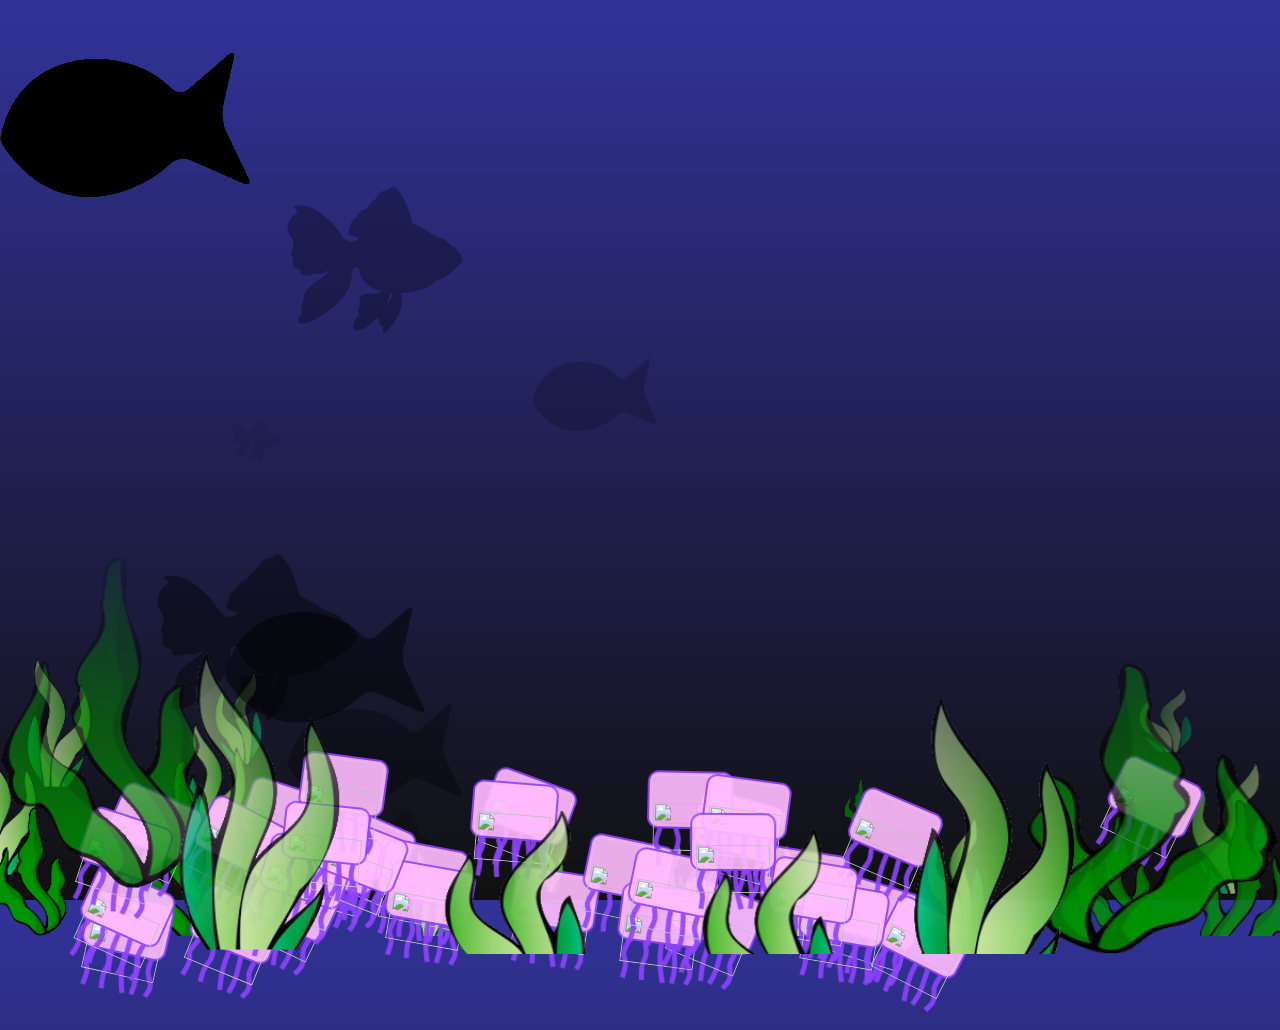
==== commit 8a4b08b1: "heheha!!!" ====
--- a/index.html
+++ b/index.html
@@ -43,41 +43,41 @@
 </div>
 -->
 
-<div class='jell'><div class='innerText'>\n</div><img src="jellyy.png"><div class='snooze'><img src="hs.jpg"></img></div></div>
-<div class='jell'><div class='innerText'>\n</div><img src="jellyy.png"><div class='snooze'><img src="hs.jpg"></img></div></div>
-<div class='jell'><div class='innerText'>\n</div><img src="jellyy.png"><div class='snooze'><img src="hs.jpg"></img></div></div>
-<div class='jell'><div class='innerText'>\n</div><img src="jellyy.png"><div class='snooze'><img src="hs.jpg"></img></div></div>
-<div class='jell'><div class='innerText'>\n</div><img src="jellyy.png"><div class='snooze'><img src="hs.jpg"></img></div></div>
-<div class='jell'><div class='innerText'>\n</div><img src="jellyy.png"><div class='snooze'><img src="hs.jpg"></img></div></div>
-<div class='jell'><div class='innerText'>\n</div><img src="jellyy.png"><div class='snooze'><img src="hs.jpg"></img></div></div>
-<div class='jell'><div class='innerText'>\n</div><img src="jellyy.png"><div class='snooze'><img src="hs.jpg"></img></div></div>
-<div class='jell'><div class='innerText'>\n</div><img src="jellyy.png"><div class='snooze'><img src="hs.jpg"></img></div></div>
-<div class='jell'><div class='innerText'>\n</div><img src="jellyy.png"><div class='snooze'><img src="hs.jpg"></img></div></div>
-<div class='jell'><div class='innerText'>\n</div><img src="jellyy.png"><div class='snooze'><img src="hs.jpg"></img></div></div>
-<div class='jell'><div class='innerText'>\n</div><img src="jellyy.png"><div class='snooze'><img src="hs.jpg"></img></div></div>
-<div class='jell'><div class='innerText'>\n</div><img src="jellyy.png"><div class='snooze'><img src="hs.jpg"></img></div></div>
-<div class='jell'><div class='innerText'>\n</div><img src="jellyy.png"><div class='snooze'><img src="hs.jpg"></img></div></div>
-<div class='jell'><div class='innerText'>\n</div><img src="jellyy.png"><div class='snooze'><img src="hs.jpg"></img></div></div>
-<div class='jell'><div class='innerText'>\n</div><img src="jellyy.png"><div class='snooze'><img src="hs.jpg"></img></div></div>
-<div class='jell'><div class='innerText'>\n</div><img src="jellyy.png"><div class='snooze'><img src="hs.jpg"></img></div></div>
-<div class='jell'><div class='innerText'>\n</div><img src="jellyy.png"><div class='snooze'><img src="hs.jpg"></img></div></div>
-<div class='jell'><div class='innerText'>\n</div><img src="jellyy.png"><div class='snooze'><img src="hs.jpg"></img></div></div>
-<div class='jell'><div class='innerText'>\n</div><img src="jellyy.png"><div class='snooze'><img src="hs.jpg"></img></div></div>
-<div class='jell'><div class='innerText'>\n</div><img src="jellyy.png"><div class='snooze'><img src="hs.jpg"></img></div></div>
-<div class='jell'><div class='innerText'>\n</div><img src="jellyy.png"><div class='snooze'><img src="hs.jpg"></img></div></div>
-<div class='jell'><div class='innerText'>\n</div><img src="jellyy.png"><div class='snooze'><img src="hs.jpg"></img></div></div>
-<div class='jell'><div class='innerText'>\n</div><img src="jellyy.png"><div class='snooze'><img src="hs.jpg"></img></div></div>
-<div class='jell'><div class='innerText'>\n</div><img src="jellyy.png"><div class='snooze'><img src="hs.jpg"></img></div></div>
-<div class='jell'><div class='innerText'>\n</div><img src="jellyy.png"><div class='snooze'><img src="hs.jpg"></img></div></div>
-<div class='jell'><div class='innerText'>\n</div><img src="jellyy.png"><div class='snooze'><img src="hs.jpg"></img></div></div>
-<div class='jell'><div class='innerText'>\n</div><img src="jellyy.png"><div class='snooze'><img src="hs.jpg"></img></div></div>
-<div class='jell'><div class='innerText'>\n</div><img src="jellyy.png"><div class='snooze'><img src="hs.jpg"></img></div></div>
-<div class='jell'><div class='innerText'>\n</div><img src="jellyy.png"><div class='snooze'><img src="hs.jpg"></img></div></div>
-<div class='jell'><div class='innerText'>\n</div><img src="jellyy.png"><div class='snooze'><img src="hs.jpg"></img></div></div>
-<div class='jell'><div class='innerText'>\n</div><img src="jellyy.png"><div class='snooze'><img src="hs.jpg"></img></div></div>
-<div class='jell'><div class='innerText'>\n</div><img src="jellyy.png"><div class='snooze'><img src="hs.jpg"></img></div></div>
-<div class='jell'><div class='innerText'>\n</div><img src="jellyy.png"><div class='snooze'><img src="hs.jpg"></img></div></div>
-<div class='jell'><div class='innerText'>\n</div><img src="jellyy.png"><div class='snooze'><img src="hs.jpg"></img></div></div>
+<div class='jell'><div class='innerText'></div><img src="jellyy.png"><div class='snooze'><img src="hs.png"></img></div></div>
+<div class='jell'><div class='innerText'></div><img src="jellyy.png"><div class='snooze'><img src="hs.png"></img></div></div>
+<div class='jell'><div class='innerText'></div><img src="jellyy.png"><div class='snooze'><img src="hs.png"></img></div></div>
+<div class='jell'><div class='innerText'></div><img src="jellyy.png"><div class='snooze'><img src="hs.png"></img></div></div>
+<div class='jell'><div class='innerText'></div><img src="jellyy.png"><div class='snooze'><img src="hs.png"></img></div></div>
+<div class='jell'><div class='innerText'></div><img src="jellyy.png"><div class='snooze'><img src="hs.png"></img></div></div>
+<div class='jell'><div class='innerText'></div><img src="jellyy.png"><div class='snooze'><img src="hs.png"></img></div></div>
+<div class='jell'><div class='innerText'></div><img src="jellyy.png"><div class='snooze'><img src="hs.png"></img></div></div>
+<div class='jell'><div class='innerText'></div><img src="jellyy.png"><div class='snooze'><img src="hs.png"></img></div></div>
+<div class='jell'><div class='innerText'></div><img src="jellyy.png"><div class='snooze'><img src="hs.png"></img></div></div>
+<div class='jell'><div class='innerText'></div><img src="jellyy.png"><div class='snooze'><img src="hs.png"></img></div></div>
+<div class='jell'><div class='innerText'></div><img src="jellyy.png"><div class='snooze'><img src="hs.png"></img></div></div>
+<div class='jell'><div class='innerText'></div><img src="jellyy.png"><div class='snooze'><img src="hs.png"></img></div></div>
+<div class='jell'><div class='innerText'></div><img src="jellyy.png"><div class='snooze'><img src="hs.png"></img></div></div>
+<div class='jell'><div class='innerText'></div><img src="jellyy.png"><div class='snooze'><img src="hs.png"></img></div></div>
+<div class='jell'><div class='innerText'></div><img src="jellyy.png"><div class='snooze'><img src="hs.png"></img></div></div>
+<div class='jell'><div class='innerText'></div><img src="jellyy.png"><div class='snooze'><img src="hs.png"></img></div></div>
+<div class='jell'><div class='innerText'></div><img src="jellyy.png"><div class='snooze'><img src="hs.png"></img></div></div>
+<div class='jell'><div class='innerText'></div><img src="jellyy.png"><div class='snooze'><img src="hs.png"></img></div></div>
+<div class='jell'><div class='innerText'></div><img src="jellyy.png"><div class='snooze'><img src="hs.png"></img></div></div>
+<div class='jell'><div class='innerText'></div><img src="jellyy.png"><div class='snooze'><img src="hs.png"></img></div></div>
+<div class='jell'><div class='innerText'></div><img src="jellyy.png"><div class='snooze'><img src="hs.png"></img></div></div>
+<div class='jell'><div class='innerText'></div><img src="jellyy.png"><div class='snooze'><img src="hs.png"></img></div></div>
+<div class='jell'><div class='innerText'></div><img src="jellyy.png"><div class='snooze'><img src="hs.png"></img></div></div>
+<div class='jell'><div class='innerText'></div><img src="jellyy.png"><div class='snooze'><img src="hs.png"></img></div></div>
+<div class='jell'><div class='innerText'></div><img src="jellyy.png"><div class='snooze'><img src="hs.png"></img></div></div>
+<div class='jell'><div class='innerText'></div><img src="jellyy.png"><div class='snooze'><img src="hs.png"></img></div></div>
+<div class='jell'><div class='innerText'></div><img src="jellyy.png"><div class='snooze'><img src="hs.png"></img></div></div>
+<div class='jell'><div class='innerText'></div><img src="jellyy.png"><div class='snooze'><img src="hs.png"></img></div></div>
+<div class='jell'><div class='innerText'></div><img src="jellyy.png"><div class='snooze'><img src="hs.png"></img></div></div>
+<div class='jell'><div class='innerText'></div><img src="jellyy.png"><div class='snooze'><img src="hs.png"></img></div></div>
+<div class='jell'><div class='innerText'></div><img src="jellyy.png"><div class='snooze'><img src="hs.png"></img></div></div>
+<div class='jell'><div class='innerText'></div><img src="jellyy.png"><div class='snooze'><img src="hs.png"></img></div></div>
+<div class='jell'><div class='innerText'></div><img src="jellyy.png"><div class='snooze'><img src="hs.png"></img></div></div>
+<div class='jell'><div class='innerText'></div><img src="jellyy.png"><div class='snooze'><img src="hs.png"></img></div></div>
 
 
 <div id="clouds">
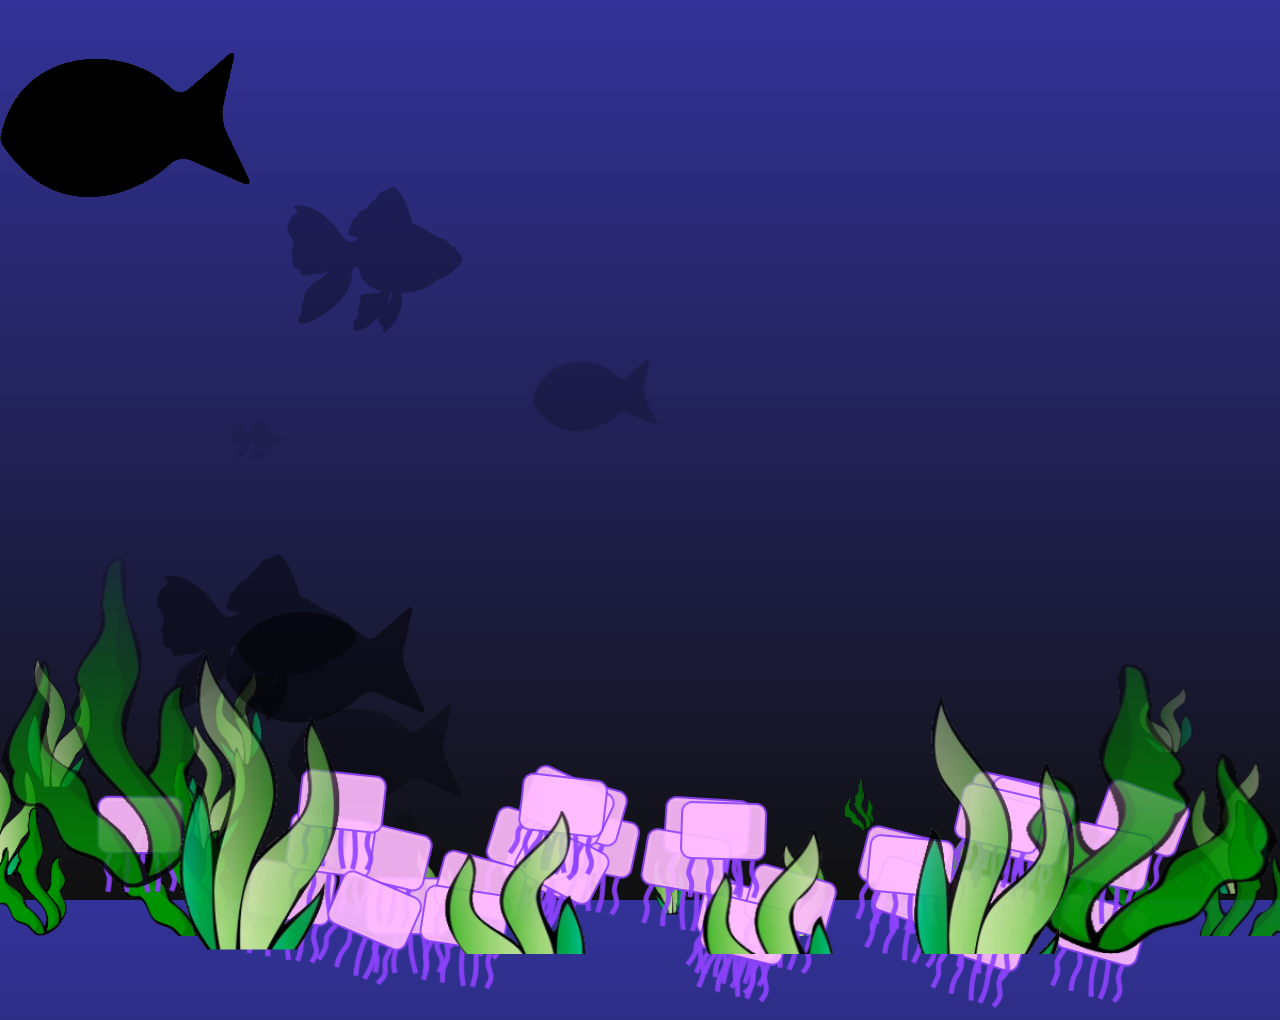
==== commit 38599ee0: "Update index.html" ====
--- a/index.html
+++ b/index.html
@@ -1,4 +1,4 @@
-<!--
+<!-- 
 
 
 /*
